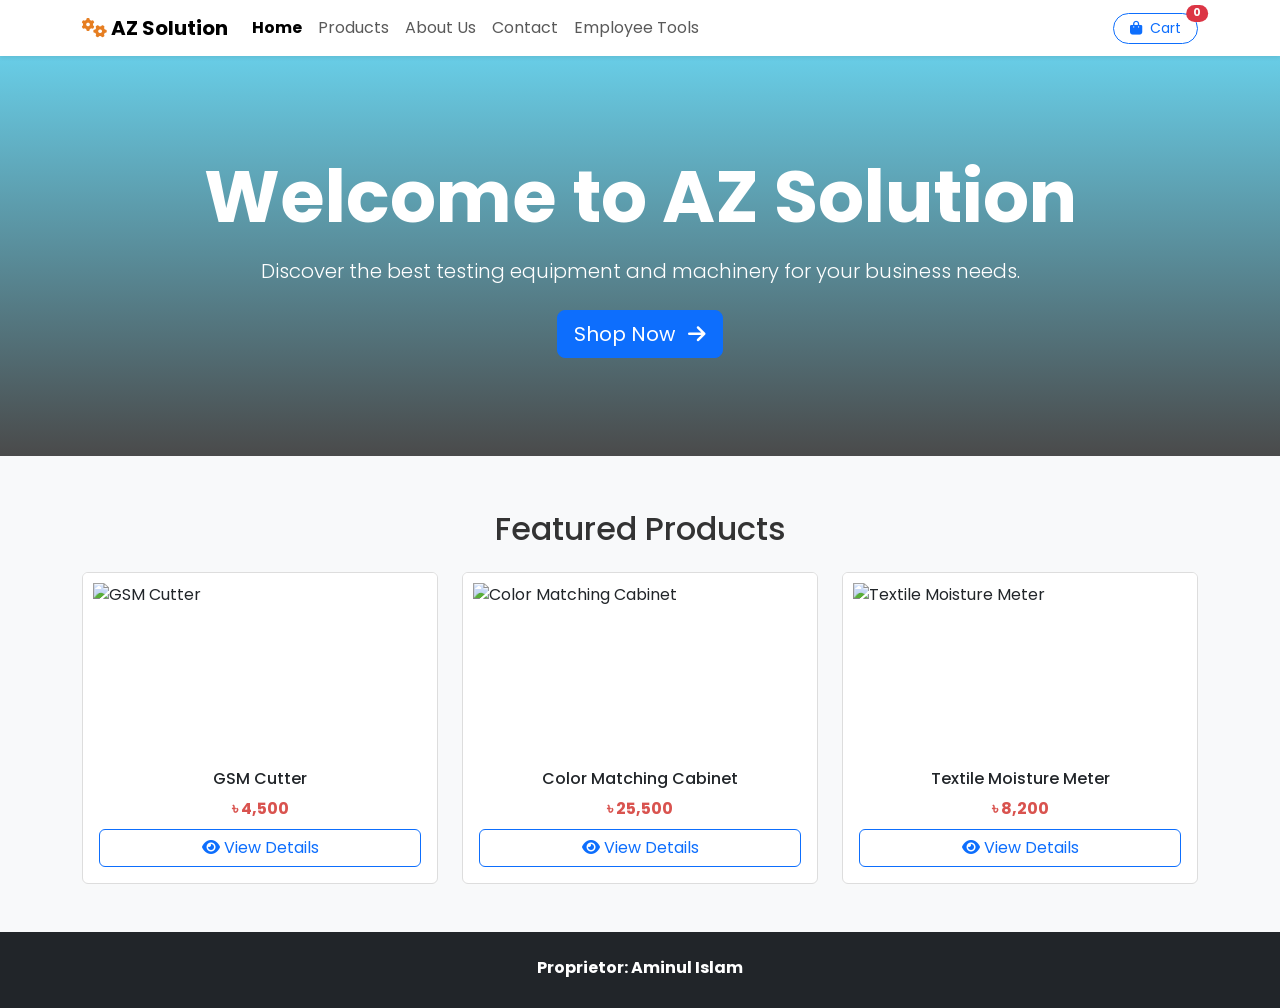
==== index.html @ df35afdf "Add files via upload" ====
<!DOCTYPE html>
<html lang="en">
<head>
    <meta charset="UTF-8">
    <meta name="viewport" content="width=device-width, initial-scale=1.0">
    <title>AZ Solution - Home</title>

    <!-- Bootstrap CSS (ডিজাইন লাইব্রেরি) -->
    <link href="https://cdn.jsdelivr.net/npm/bootstrap@5.3.0/dist/css/bootstrap.min.css" rel="stylesheet">
    <!-- আইকন লাইব্রেরি -->
    <link rel="stylesheet" href="https://cdnjs.cloudflare.com/ajax/libs/font-awesome/6.0.0/css/all.min.css">
    <!-- বাংলা + ইংরেজি ফন্ট -->
    <link href="https://fonts.googleapis.com/css2?family=Noto+Sans+Bengali:wght@400;600&family=Poppins:wght@300;400;500;600&display=swap" rel="stylesheet">
    <!-- আমাদের নিজের CSS -->
    <link rel="stylesheet" href="style.css">
</head>
<body class="d-flex flex-column min-vh-100">

    <!-- ========== Navbar শুরু ========== -->
    <nav class="navbar navbar-expand-lg navbar-light bg-white shadow-sm py-2 sticky-top">
        <div class="container">
            <a class="navbar-brand fs-5 fw-bold" href="index.html">
                <i class="fas fa-cogs" style="color: #e67e22;"></i> AZ Solution
            </a>
            <button class="navbar-toggler border-0" type="button" data-bs-toggle="collapse" data-bs-target="#navbarNav">
                <span class="navbar-toggler-icon"></span>
            </button>
            <div class="collapse navbar-collapse" id="navbarNav">
                <ul class="navbar-nav me-auto">
                    <li class="nav-item"><a class="nav-link active fw-bold" href="index.html">Home</a></li>
                    <li class="nav-item"><a class="nav-link" href="products.html">Products</a></li>
                    <li class="nav-item"><a class="nav-link" href="about.html">About Us</a></li>
                    <li class="nav-item"><a class="nav-link" href="about.html#contact">Contact</a></li>
                    <li class="nav-item"><a class="nav-link" href="Tools.html">Employee Tools</a></li>
                </ul>
                <!-- কার্ট বাটন -->
                <a href="cart.html" class="btn btn-outline-primary btn-sm position-relative rounded-pill px-3">
                    <i class="fas fa-shopping-bag me-1"></i> Cart
                    <span id="cart-count" class="position-absolute top-0 start-100 translate-middle badge rounded-pill bg-danger">0</span>
                </a>
            </div>
        </div>
    </nav>
    <!-- ========== Navbar শেষ ========== -->

    <!-- ========== Hero সেকশন ========== -->
    <div class="hero-section d-flex align-items-center">
        <div class="container text-center text-white">
            <h1 class="display-2 fw-bold mb-3">Welcome to AZ Solution</h1>
            <p class="lead mb-4">Discover the best testing equipment and machinery for your business needs.</p>
            <a href="products.html" class="btn btn-primary btn-lg">
                Shop Now <i class="fas fa-arrow-right ms-2"></i>
            </a>
        </div>
    </div>

    <!-- ========== Featured Products ========== -->
    <div class="container mb-5 flex-grow-1 mt-4">
        <h2 class="text-center mb-4">Featured Products</h2>
        <div class="row row-cols-1 row-cols-md-3 g-4">

            <!-- প্রোডাক্ট ১ -->
            <div class="col">
                <div class="card h-100 product-card">
                    <img src="images/GSM Cutter.avif" class="card-img-top product-img" alt="GSM Cutter">
                    <div class="card-body d-flex flex-column text-center">
                        <h6 class="card-title">GSM Cutter</h6>
                        <div class="mt-auto">
                            <p class="price-tag mb-2">৳ 4,500</p>
                            <!-- View Details বাটন - URL দিয়ে ডাটা পাঠাচ্ছে -->
                            <a href="details.html?name=GSM%20Cutter&price=4500&img=images/GSM%20Cutter.avif&cat=Textile%20Testing&desc=High-quality%20Round%20GSM%20Cutter%20for%20accurate%20measurement%20of%20fabric%20weight." 
                               class="btn btn-outline-primary w-100">
                                <i class="fas fa-eye"></i> View Details
                            </a>
                        </div>
                    </div>
                </div>
            </div>

            <!-- প্রোডাক্ট ২ -->
            <div class="col">
                <div class="card h-100 product-card">
                    <img src="images/Color Matching Cabinet.jpg" class="card-img-top product-img" alt="Color Matching Cabinet">
                    <div class="card-body d-flex flex-column text-center">
                        <h6 class="card-title">Color Matching Cabinet</h6>
                        <div class="mt-auto">
                            <p class="price-tag mb-2">৳ 25,500</p>
                            <a href="details.html?name=Color%20Matching%20Cabinet&price=25500&img=images/Color%20Matching%20Cabinet.jpg&cat=Fabric%20Testing&desc=Standard%20color%20matching%20cabinet%20used%20for%20visual%20evaluation%20of%20color%20differences%20under%20various%20light%20sources." 
                               class="btn btn-outline-primary w-100">
                                <i class="fas fa-eye"></i> View Details
                            </a>
                        </div>
                    </div>
                </div>
            </div>

            <!-- প্রোডাক্ট ৩ -->
            <div class="col">
                <div class="card h-100 product-card">
                    <img src="images/Textile Moisture Meter.jpg" class="card-img-top product-img" alt="Textile Moisture Meter">
                    <div class="card-body d-flex flex-column text-center">
                        <h6 class="card-title">Textile Moisture Meter</h6>
                        <div class="mt-auto">
                            <p class="price-tag mb-2">৳ 8,200</p>
                            <a href="details.html?name=Textile%20Moisture%20Meter&price=8200&img=images/Textile%20Moisture%20Meter.jpg&cat=Yarn%20Testing&desc=Accurate%20moisture%20meter%20designed%20specifically%20for%20the%20textile%20industry." 
                               class="btn btn-outline-primary w-100">
                                <i class="fas fa-eye"></i> View Details
                            </a>
                        </div>
                    </div>
                </div>
            </div>

        </div>
    </div>

    <!-- ========== Footer ========== -->
    <footer class="bg-dark text-center py-4 mt-auto">
        <div class="container text-white">
            <p class="mb-1"><strong>Proprietor: Aminul Islam</strong></p>
        </div>
    </footer>

    <!-- Bootstrap JS (Navbar কাজ করার জন্য লাগে) -->
    <script src="https://cdn.jsdelivr.net/npm/bootstrap@5.3.0/dist/js/bootstrap.bundle.min.js"></script>

    <!-- ========== এই পেজের JavaScript ========== -->
    <script>
        // Note: LocalStorage থেকে কার্টের ডাটা নিয়ে আসা
        // যদি কিছু না থাকে তাহলে খালি অ্যারে [] রাখবে
        let cart = JSON.parse(localStorage.getItem('cart')) || [];

        // Note: Navbar এর কার্ট ব্যাজে সংখ্যা দেখানোর ফাংশন
        function updateCartUI() {
            const cartCountElement = document.getElementById('cart-count');
            if (cartCountElement) {
                let totalItems = 0;
                // প্রতিটা আইটেমের quantity যোগ করা
                for (let i = 0; i < cart.length; i++) {
                    totalItems = totalItems + cart[i].quantity;
                }
                cartCountElement.innerText = totalItems;
            }
        }

        // Note: পেজ লোড হওয়ার সাথে সাথে কার্ট আপডেট করা
        document.addEventListener('DOMContentLoaded', function() {
            updateCartUI();
        });
    </script>
</body>
</html>
---- style.css ----
/* ============================================
   AZ Solution - Simple Stylesheet
   বিগিনারদের জন্য খুব সহজ করে লেখা
   ============================================ */

/* পুরো ওয়েবসাইটের বেসিক স্টাইল */
body {
    background-color: #f8f9fa;          /* হালকা ধূসর ব্যাকগ্রাউন্ড */
    font-family: 'Poppins', Arial, sans-serif;
    color: #333;
    margin: 0;
}

/* বাংলা টেক্সটের জন্য আলাদা ফন্ট */
.bn-text {
    font-family: 'Noto Sans Bengali', sans-serif;
}

/* Navbar এর ব্র্যান্ড নাম */
.navbar-brand {
    font-weight: bold;
}

/* প্রোডাক্ট কার্ডের স্টাইল */
.product-card {
    border: 1px solid #ddd;
    border-radius: 6px;
    background: white;
}

.product-card:hover {
    box-shadow: 0 3px 8px rgba(0,0,0,0.1);   /* মাউস নিলে হালকা শ্যাডো */
}

/* হোম পেজের প্রোডাক্ট ইমেজ */
.product-img {
    height: 180px;
    object-fit: contain;     /* ছবির আকার ঠিক রাখে */
    padding: 10px;
    background: white;
}

/* Products পেজের প্রোডাক্ট ইমেজ */
.product-img-fixed {
    height: 200px;
    width: 100%;
    object-fit: contain;
    padding: 10px;
    background: #f1f1f1;
    border-bottom: 1px solid #eee;
}

/* দামের রং */
.price-tag {
    color: #d9534f;
    font-weight: bold;
}

/* ক্যাটাগরি ফিল্টারে ক্লিক করা যায় */
.category-filter {
    cursor: pointer;
}

.category-filter:hover {
    background-color: #f0f0f0;
}

/* হোম পেজের Hero সেকশন */
.hero-section {
    background: linear-gradient(rgba(8, 176, 218, 0.6), rgba(0, 0, 0, 0.7)), 
                url('images/Hero3.gif') no-repeat center center;
    background-size: cover;
    color: white;
    min-height: 400px;
    padding: 60px 0;
    margin-bottom: 30px;
}

/* About পেজের হেডার */
.about-hero {
    background-color: #f1f3f5;
    padding: 30px 0;
    border-bottom: 1px solid #ddd;
}

.section-title {
    font-weight: 600;
    color: #2c3e50;
    text-align: center;
    margin-bottom: 20px;
}

.content-text {
    line-height: 1.7;
    color: #555;
    text-align: center;
}

.feature-box {
    background: white;
    padding: 20px;
    border: 1px solid #eee;
    border-radius: 8px;
}

.feature-list {
    list-style: none;
    padding-left: 0;
}

.feature-list li {
    margin-bottom: 12px;
}

/* Contact বক্স */
.contact-box {
    background: white;
    border-radius: 8px;
    padding: 25px;
    border: 1px solid #eee;
}

.contact-item {
    display: flex;
    align-items: center;
    margin-bottom: 15px;
}

.contact-icon {
    width: 40px;
    height: 40px;
    background-color: #e8f4f8;
    color: #2c3e50;
    border-radius: 50%;
    display: flex;
    align-items: center;
    justify-content: center;
    margin-right: 12px;
}

/* Tools পেজ */
.tools-hero {
    background-color: #f1f3f5;
    padding: 25px 0;
    border-bottom: 1px solid #ddd;
    margin-bottom: 25px;
}

.iframe-container {
    background: white;
    border: 1px solid #ddd;
    border-radius: 8px;
    overflow: hidden;
}

.iframe-container iframe {
    width: 100%;
    height: 140vh;
    border: none;
}

.tool-title {
    background-color: #2c3e50;
    color: white;
    padding: 12px 20px;
    margin: 0;
    font-size: 1.1rem;
    display: flex;
    align-items: center;
    justify-content: space-between;
}

.login-box {
    background: white;
    border-radius: 8px;
    padding: 30px 25px;
    border: 1px solid #ddd;
    max-width: 380px;
    margin: 0 auto;
}

/* Footer */
footer {
    background-color: #212529;
    color: white;
}
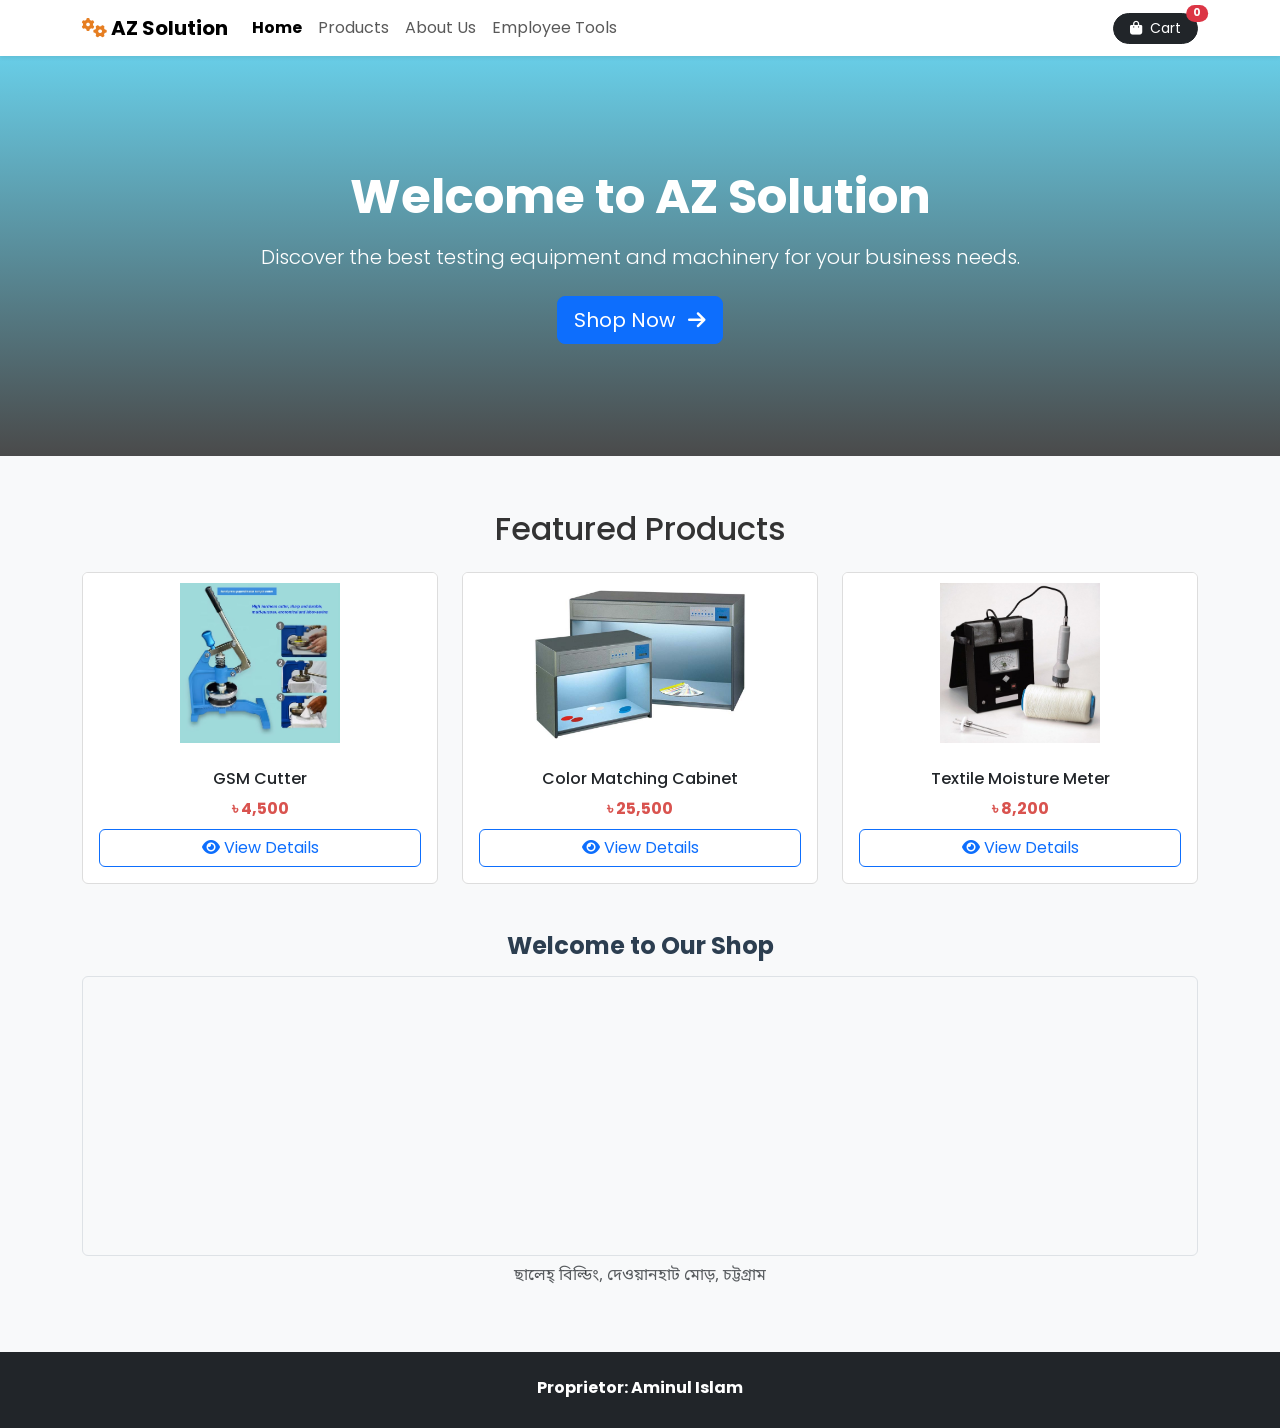
==== commit 0e533ed1: "Translate comments from Bengali to English" ====
--- a/index.html
+++ b/index.html
@@ -5,18 +5,18 @@
     <meta name="viewport" content="width=device-width, initial-scale=1.0">
     <title>AZ Solution - Home</title>
 
-    <!-- Bootstrap CSS (ডিজাইন লাইব্রেরি) -->
+    <!-- Bootstrap CSS -->
     <link href="https://cdn.jsdelivr.net/npm/bootstrap@5.3.0/dist/css/bootstrap.min.css" rel="stylesheet">
-    <!-- আইকন লাইব্রেরি -->
+    <!-- Icon Library -->
     <link rel="stylesheet" href="https://cdnjs.cloudflare.com/ajax/libs/font-awesome/6.0.0/css/all.min.css">
-    <!-- বাংলা + ইংরেজি ফন্ট -->
+    <!-- Fonts -->
     <link href="https://fonts.googleapis.com/css2?family=Noto+Sans+Bengali:wght@400;600&family=Poppins:wght@300;400;500;600&display=swap" rel="stylesheet">
-    <!-- আমাদের নিজের CSS -->
+    <!-- External CSS -->
     <link rel="stylesheet" href="style.css">
 </head>
 <body class="d-flex flex-column min-vh-100">
 
-    <!-- ========== Navbar শুরু ========== -->
+    <!-- ========== Navbar ========== -->
     <nav class="navbar navbar-expand-lg navbar-light bg-white shadow-sm py-2 sticky-top">
         <div class="container">
             <a class="navbar-brand fs-5 fw-bold" href="index.html">
@@ -30,23 +30,21 @@
                     <li class="nav-item"><a class="nav-link active fw-bold" href="index.html">Home</a></li>
                     <li class="nav-item"><a class="nav-link" href="products.html">Products</a></li>
                     <li class="nav-item"><a class="nav-link" href="about.html">About Us</a></li>
-                    <li class="nav-item"><a class="nav-link" href="about.html#contact">Contact</a></li>
                     <li class="nav-item"><a class="nav-link" href="Tools.html">Employee Tools</a></li>
                 </ul>
-                <!-- কার্ট বাটন -->
-                <a href="cart.html" class="btn btn-outline-primary btn-sm position-relative rounded-pill px-3">
+                <!-- Cart Button -->
+                <a href="cart.html" class="btn btn-dark btn-sm position-relative rounded-pill px-3">
                     <i class="fas fa-shopping-bag me-1"></i> Cart
                     <span id="cart-count" class="position-absolute top-0 start-100 translate-middle badge rounded-pill bg-danger">0</span>
                 </a>
             </div>
         </div>
     </nav>
-    <!-- ========== Navbar শেষ ========== -->
 
-    <!-- ========== Hero সেকশন ========== -->
+    <!-- ========== Hero Section ========== -->
     <div class="hero-section d-flex align-items-center">
         <div class="container text-center text-white">
-            <h1 class="display-2 fw-bold mb-3">Welcome to AZ Solution</h1>
+            <h1 class="display-5 fw-bold mb-3">Welcome to AZ Solution</h1>
             <p class="lead mb-4">Discover the best testing equipment and machinery for your business needs.</p>
             <a href="products.html" class="btn btn-primary btn-lg">
                 Shop Now <i class="fas fa-arrow-right ms-2"></i>
@@ -59,7 +57,7 @@
         <h2 class="text-center mb-4">Featured Products</h2>
         <div class="row row-cols-1 row-cols-md-3 g-4">
 
-            <!-- প্রোডাক্ট ১ -->
+            <!-- Product 1 -->
             <div class="col">
                 <div class="card h-100 product-card">
                     <img src="images/GSM Cutter.avif" class="card-img-top product-img" alt="GSM Cutter">
@@ -67,7 +65,6 @@
                         <h6 class="card-title">GSM Cutter</h6>
                         <div class="mt-auto">
                             <p class="price-tag mb-2">৳ 4,500</p>
-                            <!-- View Details বাটন - URL দিয়ে ডাটা পাঠাচ্ছে -->
                             <a href="details.html?name=GSM%20Cutter&price=4500&img=images/GSM%20Cutter.avif&cat=Textile%20Testing&desc=High-quality%20Round%20GSM%20Cutter%20for%20accurate%20measurement%20of%20fabric%20weight." 
                                class="btn btn-outline-primary w-100">
                                 <i class="fas fa-eye"></i> View Details
@@ -77,7 +74,7 @@
                 </div>
             </div>
 
-            <!-- প্রোডাক্ট ২ -->
+            <!-- Product 2 -->
             <div class="col">
                 <div class="card h-100 product-card">
                     <img src="images/Color Matching Cabinet.jpg" class="card-img-top product-img" alt="Color Matching Cabinet">
@@ -94,7 +91,7 @@
                 </div>
             </div>
 
-            <!-- প্রোডাক্ট ৩ -->
+            <!-- Product 3 -->
             <div class="col">
                 <div class="card h-100 product-card">
                     <img src="images/Textile Moisture Meter.jpg" class="card-img-top product-img" alt="Textile Moisture Meter">
@@ -114,6 +111,27 @@
         </div>
     </div>
 
+    <!-- ========== Location Map ========== -->
+    <div class="container mb-5">
+        <h4 class="text-center mb-3 fw-bold" style="color: #2c3e50;">Welcome to Our Shop</h4>
+        
+        <div class="rounded overflow-hidden border" style="height: 280px;">
+            <!-- এখানে তোমার আসল Google Maps Embed কোড বসাবে -->
+            <iframe 
+                src="https://www.google.com/maps/embed?pb=!1m18!1m12!1m3!1d3690.123456789!2d91.8123!3d22.3412!2m3!1f0!2f0!3f0!3m2!1i1024!2i768!4f13.1!3m3!1m2!1s0x0%3A0x0!2zMjLCsDIwJzI4LjMiTiA5McKwNDgnNDQuMyJF!5e0!3m2!1sen!2sbd!4v1234567890"
+                width="100%" 
+                height="100%" 
+                style="border:0;" 
+                allowfullscreen="" 
+                loading="lazy">
+            </iframe>
+        </div>
+
+        <p class="text-center mt-2 text-muted bn-text">
+            ছালেহ্ বিল্ডিং, দেওয়ানহাট মোড়, চট্টগ্রাম
+        </p>
+    </div>
+
     <!-- ========== Footer ========== -->
     <footer class="bg-dark text-center py-4 mt-auto">
         <div class="container text-white">
@@ -121,21 +139,19 @@
         </div>
     </footer>
 
-    <!-- Bootstrap JS (Navbar কাজ করার জন্য লাগে) -->
+    <!-- Bootstrap JS -->
     <script src="https://cdn.jsdelivr.net/npm/bootstrap@5.3.0/dist/js/bootstrap.bundle.min.js"></script>
 
-    <!-- ========== এই পেজের JavaScript ========== -->
+    <!-- ========== JavaScript ========== -->
     <script>
-        // Note: LocalStorage থেকে কার্টের ডাটা নিয়ে আসা
-        // যদি কিছু না থাকে তাহলে খালি অ্যারে [] রাখবে
+        // LocalStorage থেকে কার্ট লোড
         let cart = JSON.parse(localStorage.getItem('cart')) || [];
 
-        // Note: Navbar এর কার্ট ব্যাজে সংখ্যা দেখানোর ফাংশন
+        // কার্টের সংখ্যা Navbar এ দেখানো
         function updateCartUI() {
             const cartCountElement = document.getElementById('cart-count');
             if (cartCountElement) {
                 let totalItems = 0;
-                // প্রতিটা আইটেমের quantity যোগ করা
                 for (let i = 0; i < cart.length; i++) {
                     totalItems = totalItems + cart[i].quantity;
                 }
@@ -143,10 +159,10 @@
             }
         }
 
-        // Note: পেজ লোড হওয়ার সাথে সাথে কার্ট আপডেট করা
+        // পেজ লোড হলে কার্ট আপডেট করো
         document.addEventListener('DOMContentLoaded', function() {
             updateCartUI();
         });
     </script>
 </body>
-</html>+</html>
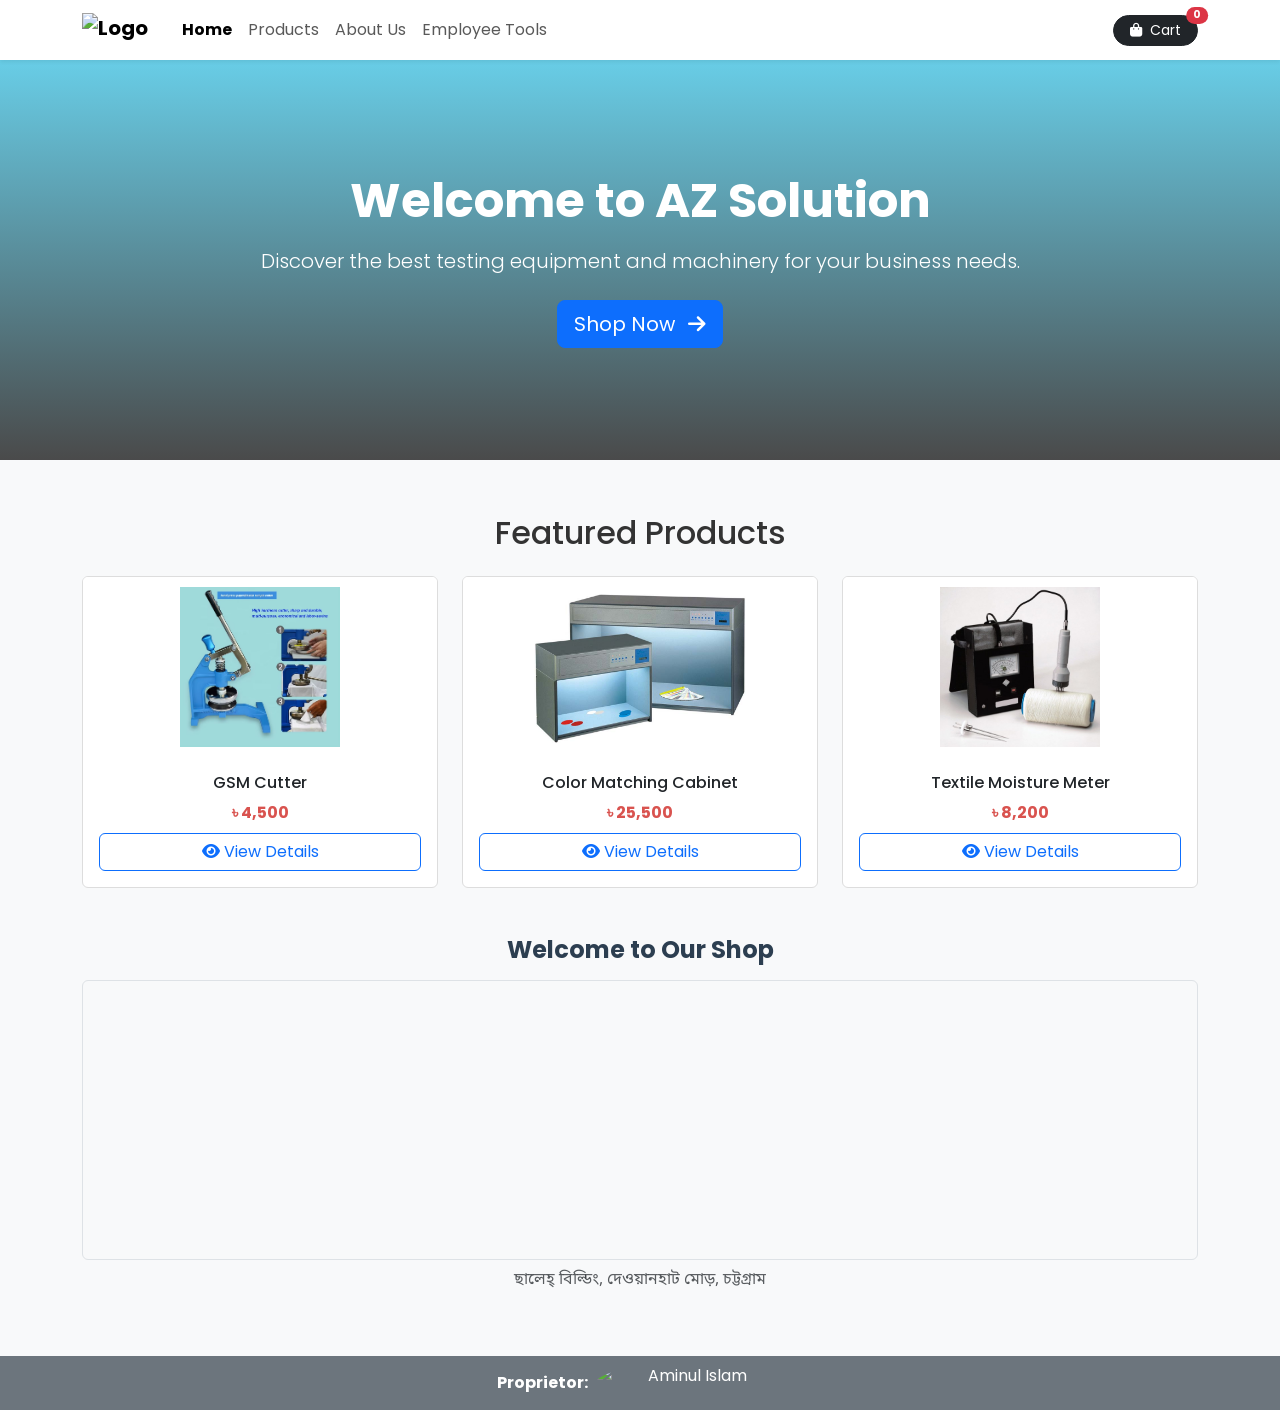
==== commit e02c74e3: "Enhance navbar with logo and update footer design Updated the navbar to include a logo image and mod" ====
--- a/index.html
+++ b/index.html
@@ -19,9 +19,9 @@
     <!-- ========== Navbar ========== -->
     <nav class="navbar navbar-expand-lg navbar-light bg-white shadow-sm py-2 sticky-top">
         <div class="container">
-            <a class="navbar-brand fs-5 fw-bold" href="index.html">
-                <i class="fas fa-cogs" style="color: #e67e22;"></i> AZ Solution
-            </a>
+        <a class="navbar-brand fs-5 fw-bold d-flex align-items-center" href="index.html">
+            <img src="images/logo1.png" alt="Logo" style="height: 34px; margin-right: 10px;">
+        </a>
             <button class="navbar-toggler border-0" type="button" data-bs-toggle="collapse" data-bs-target="#navbarNav">
                 <span class="navbar-toggler-icon"></span>
             </button>
@@ -132,12 +132,16 @@
         </p>
     </div>
 
-    <!-- ========== Footer ========== -->
-    <footer class="bg-dark text-center py-4 mt-auto">
-        <div class="container text-white">
-            <p class="mb-1"><strong>Proprietor: Aminul Islam</strong></p>
+    <footer class="bg-secondary text-center py-2 mt-auto">
+    <div class="container text-white">
+        <div class="d-flex justify-content-center align-items-center gap-2">
+            <strong>Proprietor:</strong>
+            <img src="images/amin.gif" 
+                 alt="Aminul Islam" 
+                 style="height: 38px; width: 188px; object-fit: cover; border-radius: 50%;">
         </div>
-    </footer>
+    </div>
+</footer>
 
     <!-- Bootstrap JS -->
     <script src="https://cdn.jsdelivr.net/npm/bootstrap@5.3.0/dist/js/bootstrap.bundle.min.js"></script>
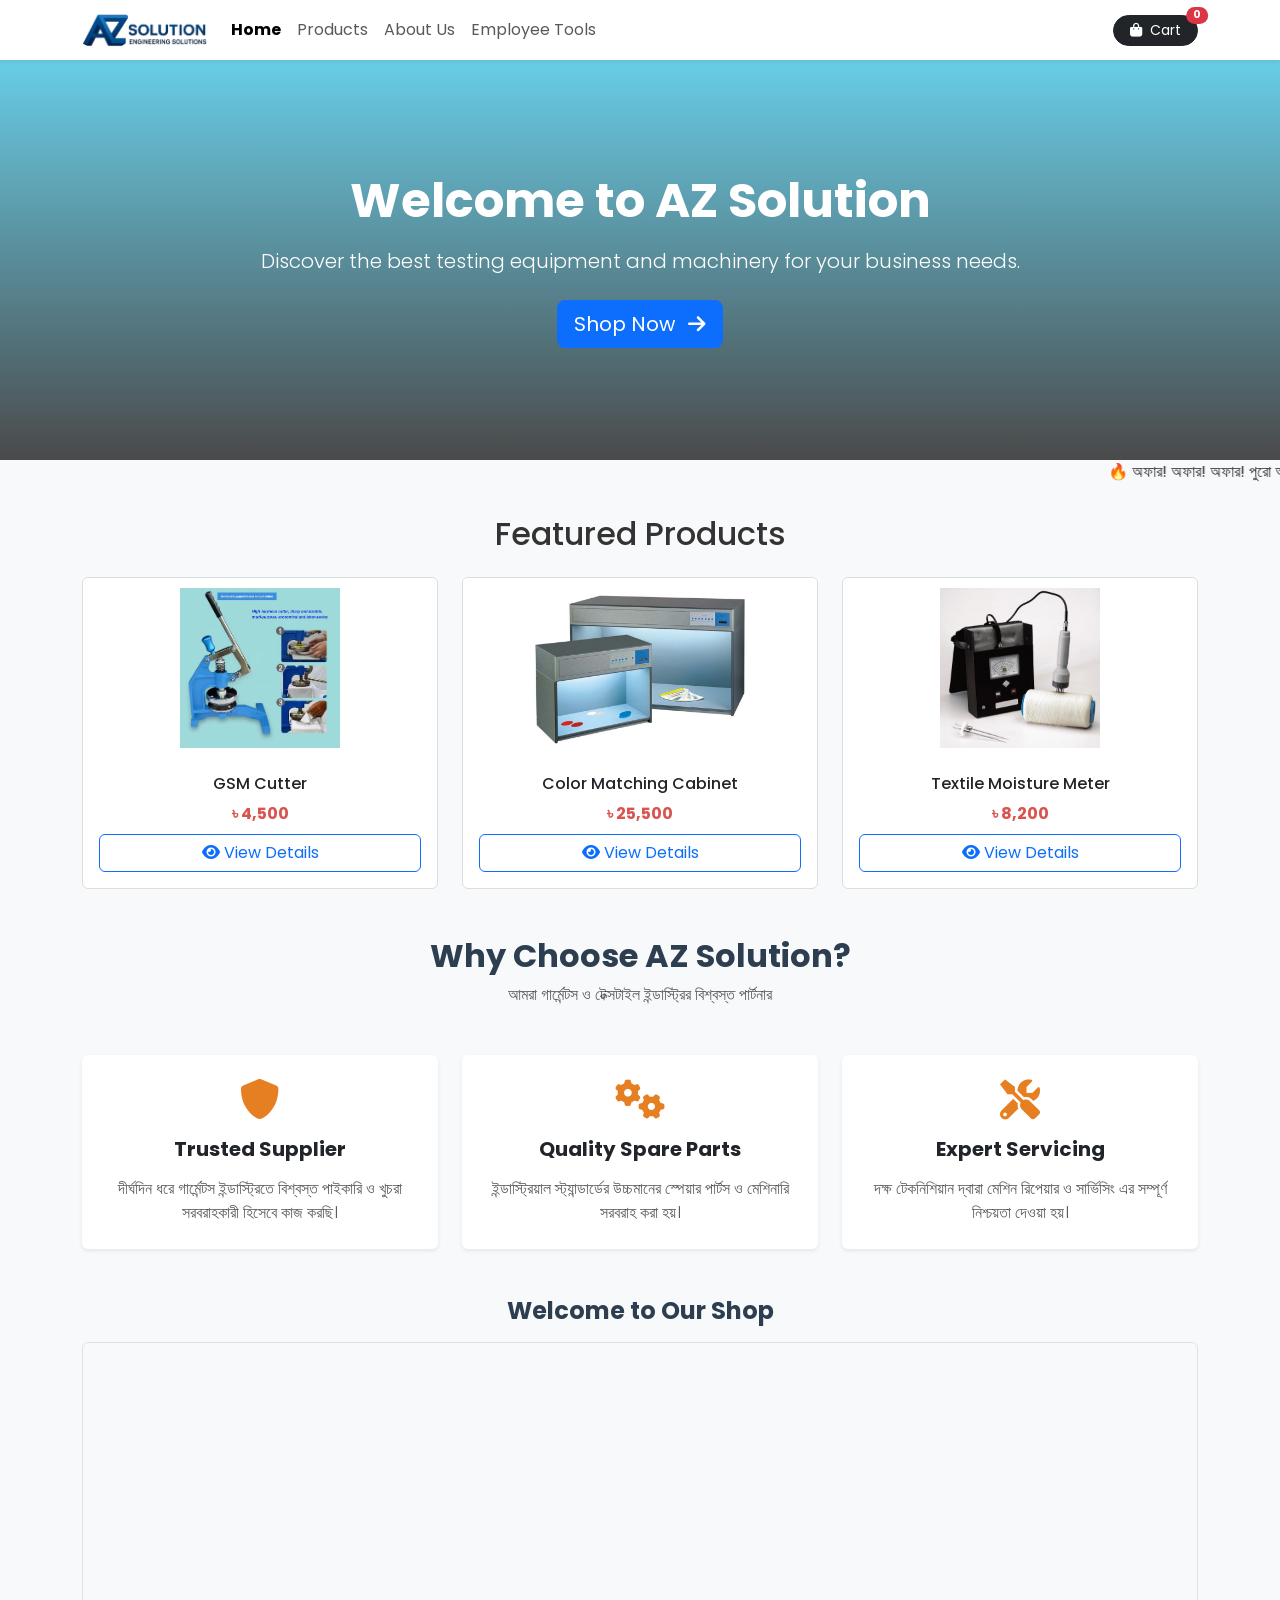
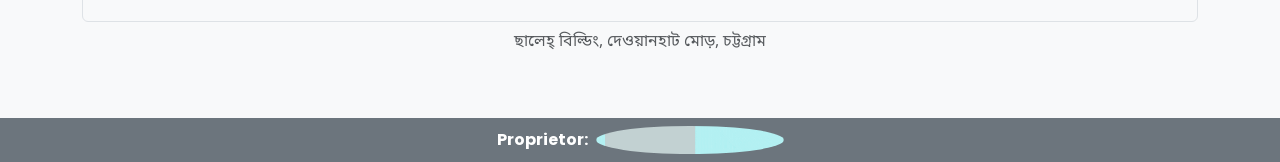
==== commit 760245da: "Update index.html" ====
--- a/index.html
+++ b/index.html
@@ -19,9 +19,9 @@
     <!-- ========== Navbar ========== -->
     <nav class="navbar navbar-expand-lg navbar-light bg-white shadow-sm py-2 sticky-top">
         <div class="container">
-        <a class="navbar-brand fs-5 fw-bold d-flex align-items-center" href="index.html">
-            <img src="images/logo1.png" alt="Logo" style="height: 34px; margin-right: 10px;">
-        </a>
+            <a class="navbar-brand d-flex align-items-center" href="index.html">
+                <img src="images/logo1.png" alt="Logo" style="height: 34px;">
+            </a>
             <button class="navbar-toggler border-0" type="button" data-bs-toggle="collapse" data-bs-target="#navbarNav">
                 <span class="navbar-toggler-icon"></span>
             </button>
@@ -42,15 +42,23 @@
     </nav>
 
     <!-- ========== Hero Section ========== -->
-    <div class="hero-section d-flex align-items-center">
-        <div class="container text-center text-white">
-            <h1 class="display-5 fw-bold mb-3">Welcome to AZ Solution</h1>
-            <p class="lead mb-4">Discover the best testing equipment and machinery for your business needs.</p>
-            <a href="products.html" class="btn btn-primary btn-lg">
-                Shop Now <i class="fas fa-arrow-right ms-2"></i>
-            </a>
-        </div>
-    </div>
+<div class="hero-section d-flex align-items-center mb-0">
+    <div class="container text-center text-white">
+        <h1 class="display-5 fw-bold mb-3">Welcome to AZ Solution</h1>
+        <p class="lead mb-4">Discover the best testing equipment and machinery for your business needs.</p>
+        <a href="products.html" class="btn btn-primary btn-lg">
+            Shop Now <i class="fas fa-arrow-right ms-2"></i>
+        </a>
+    </div>
+</div>
+
+<!-- ========== Scrolling Marquee Banner ========== -->
+<div class="marquee-banner">
+    <marquee behavior="scroll" direction="left" scrollamount="12" onmouseover="this.stop();" onmouseout="this.start();">
+        🔥 অফার! অফার! অফার! পুরো আগস্ট মাস জুড়ে বিশাল ধামাকা স্টক ক্লিয়ারেন্স সেল অফার! চট্টগ্রামে এই প্রথম সকল ইম্পোর্টেড গার্মেন্টস স্পেয়ার পার্টস ও টেস্টিং ইকুইপমেন্টে ১০% থেকে ৩০% পর্যন্ত বিশাল মূল্য ছাড়! ফ্রি ডেলিভারি চট্টগ্রাম সিটির ভেতরে | বিস্তারিত জানতে বা অর্ডার করতে কল করুন: 01844-829777 🔥
+        🔥 অফার! অফার! অফার! পুরো আগস্ট মাস জুড়ে বিশাল ধামাকা স্টক ক্লিয়ারেন্স সেল অফার! চট্টগ্রামে এই প্রথম সকল ইম্পোর্টেড গার্মেন্টস স্পেয়ার পার্টস ও টেস্টিং ইকুইপমেন্টে ১০% থেকে ৩০% পর্যন্ত বিশাল মূল্য ছাড়! ফ্রি ডেলিভারি চট্টগ্রাম সিটির ভেতরে | বিস্তারিত জানতে বা অর্ডার করতে কল করুন: 01844-829777 🔥
+    </marquee>
+</div>
 
     <!-- ========== Featured Products ========== -->
     <div class="container mb-5 flex-grow-1 mt-4">
@@ -111,12 +119,60 @@
         </div>
     </div>
 
+    <!-- ========== Why Choose AZ Solution ========== -->
+    <div class="container mb-5">
+        <h2 class="text-center mb-2 fw-bold" style="color: #2c3e50;">Why Choose AZ Solution?</h2>
+        <p class="text-center text-muted mb-5">আমরা গার্মেন্টস ও টেক্সটাইল ইন্ডাস্ট্রির বিশ্বস্ত পার্টনার</p>
+
+        <div class="row g-4">
+
+            <!-- Feature 1 -->
+            <div class="col-md-4">
+                <div class="card h-100 border-0 shadow-sm text-center p-4">
+                    <div class="mb-3">
+                        <i class="fas fa-shield-alt" style="font-size: 2.5rem; color: #e67e22;"></i>
+                    </div>
+                    <h5 class="fw-bold mb-3">Trusted Supplier</h5>
+                    <p class="text-muted mb-0">
+                        দীর্ঘদিন ধরে গার্মেন্টস ইন্ডাস্ট্রিতে বিশ্বস্ত পাইকারি ও খুচরা সরবরাহকারী হিসেবে কাজ করছি।
+                    </p>
+                </div>
+            </div>
+
+            <!-- Feature 2 -->
+            <div class="col-md-4">
+                <div class="card h-100 border-0 shadow-sm text-center p-4">
+                    <div class="mb-3">
+                        <i class="fas fa-cogs" style="font-size: 2.5rem; color: #e67e22;"></i>
+                    </div>
+                    <h5 class="fw-bold mb-3">Quality Spare Parts</h5>
+                    <p class="text-muted mb-0">
+                        ইন্ডাস্ট্রিয়াল স্ট্যান্ডার্ডের উচ্চমানের স্পেয়ার পার্টস ও মেশিনারি সরবরাহ করা হয়।
+                    </p>
+                </div>
+            </div>
+
+            <!-- Feature 3 -->
+            <div class="col-md-4">
+                <div class="card h-100 border-0 shadow-sm text-center p-4">
+                    <div class="mb-3">
+                        <i class="fas fa-tools" style="font-size: 2.5rem; color: #e67e22;"></i>
+                    </div>
+                    <h5 class="fw-bold mb-3">Expert Servicing</h5>
+                    <p class="text-muted mb-0">
+                        দক্ষ টেকনিশিয়ান দ্বারা মেশিন রিপেয়ার ও সার্ভিসিং এর সম্পূর্ণ নিশ্চয়তা দেওয়া হয়।
+                    </p>
+                </div>
+            </div>
+
+        </div>
+    </div>
+
     <!-- ========== Location Map ========== -->
     <div class="container mb-5">
         <h4 class="text-center mb-3 fw-bold" style="color: #2c3e50;">Welcome to Our Shop</h4>
         
         <div class="rounded overflow-hidden border" style="height: 280px;">
-            <!-- এখানে তোমার আসল Google Maps Embed কোড বসাবে -->
             <iframe 
                 src="https://www.google.com/maps/embed?pb=!1m18!1m12!1m3!1d3690.123456789!2d91.8123!3d22.3412!2m3!1f0!2f0!3f0!3m2!1i1024!2i768!4f13.1!3m3!1m2!1s0x0%3A0x0!2zMjLCsDIwJzI4LjMiTiA5McKwNDgnNDQuMyJF!5e0!3m2!1sen!2sbd!4v1234567890"
                 width="100%" 
@@ -132,13 +188,14 @@
         </p>
     </div>
 
+    <!-- ========== Footer ========== -->
     <footer class="bg-secondary text-center py-2 mt-auto">
     <div class="container text-white">
         <div class="d-flex justify-content-center align-items-center gap-2">
             <strong>Proprietor:</strong>
             <img src="images/amin.gif" 
                  alt="Aminul Islam" 
-                 style="height: 38px; width: 188px; object-fit: cover; border-radius: 50%;">
+                 style="height: 28px; width: 188px; object-fit: cover; border-radius: 50%;">
         </div>
     </div>
 </footer>
@@ -148,10 +205,8 @@
 
     <!-- ========== JavaScript ========== -->
     <script>
-        // LocalStorage থেকে কার্ট লোড
         let cart = JSON.parse(localStorage.getItem('cart')) || [];
 
-        // কার্টের সংখ্যা Navbar এ দেখানো
         function updateCartUI() {
             const cartCountElement = document.getElementById('cart-count');
             if (cartCountElement) {
@@ -163,7 +218,6 @@
             }
         }
 
-        // পেজ লোড হলে কার্ট আপডেট করো
         document.addEventListener('DOMContentLoaded', function() {
             updateCartUI();
         });
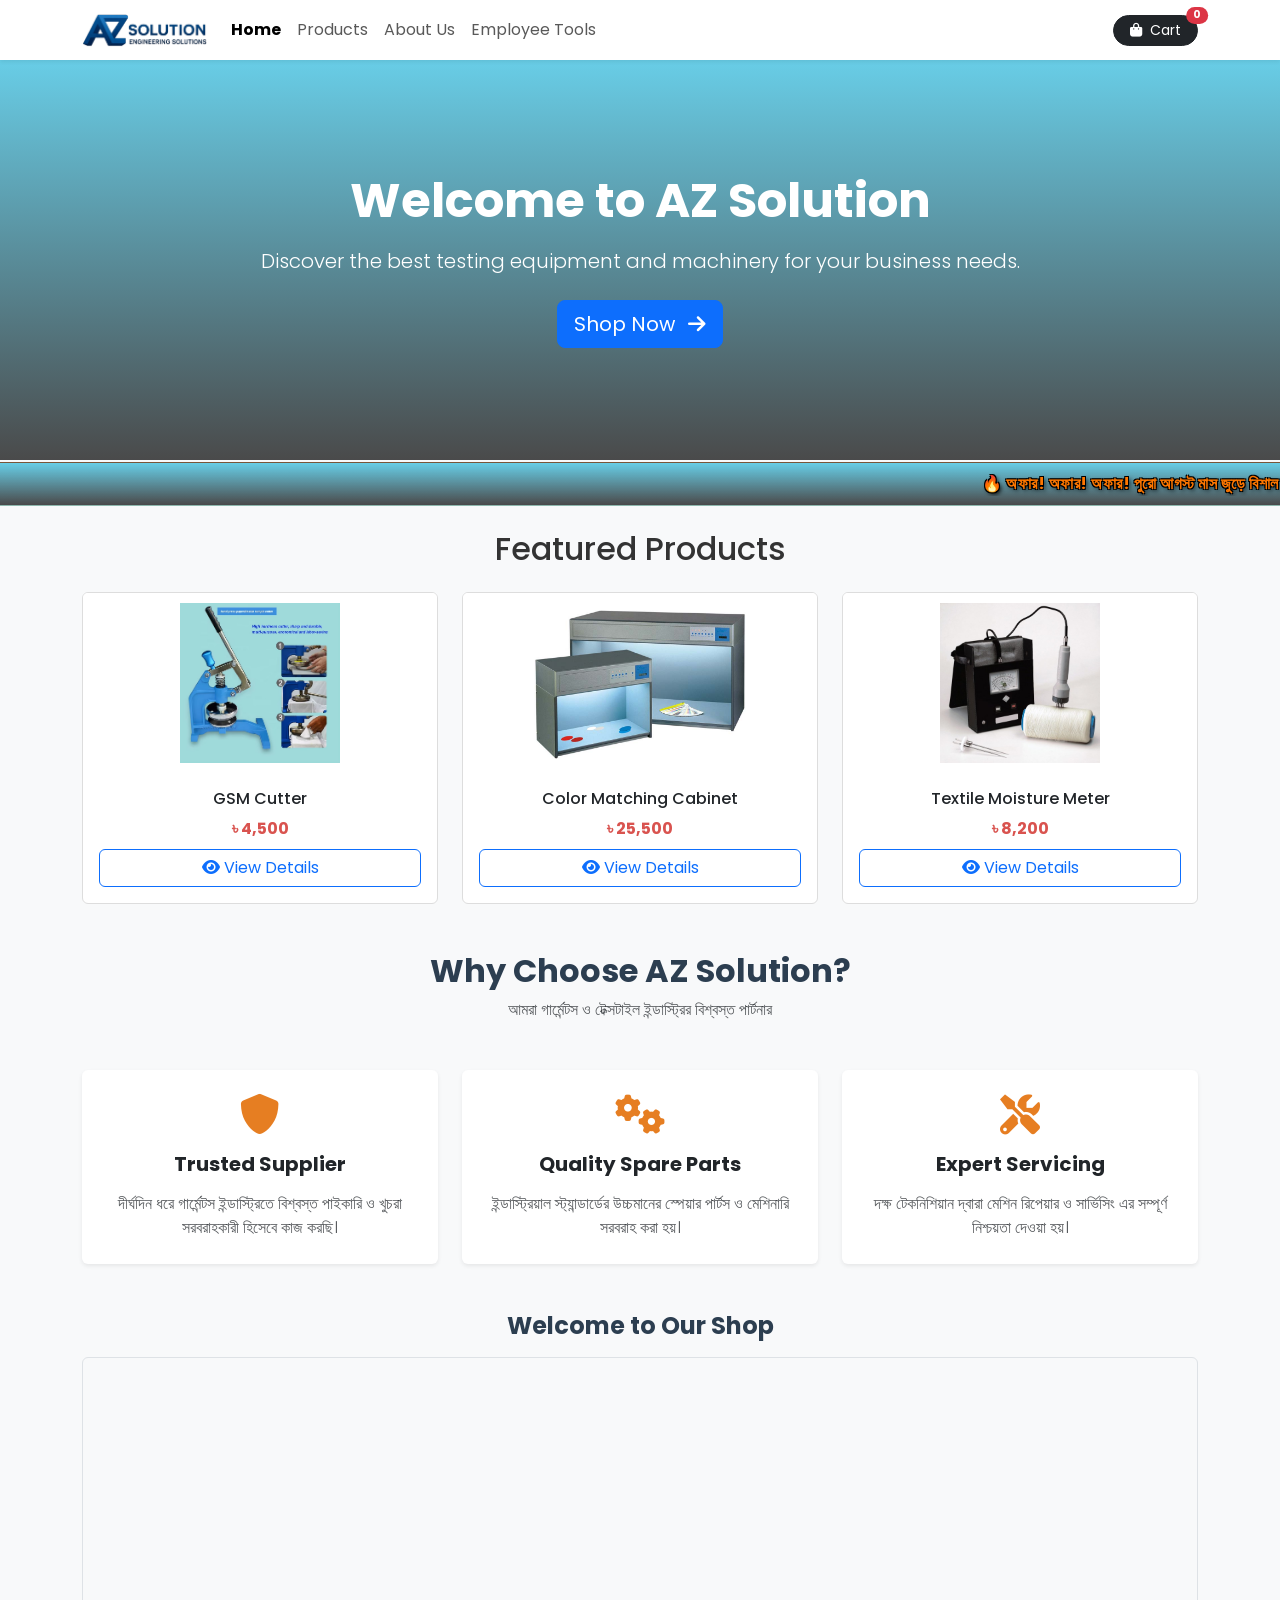
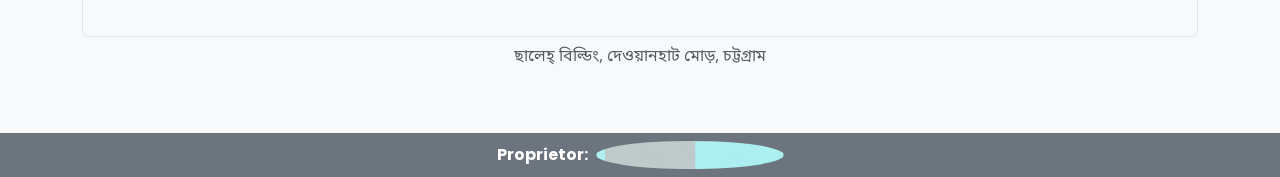
==== commit 0ec201eb: "Update marquee speed and footer image link" ====
--- a/index.html
+++ b/index.html
@@ -54,7 +54,7 @@
 
 <!-- ========== Scrolling Marquee Banner ========== -->
 <div class="marquee-banner">
-    <marquee behavior="scroll" direction="left" scrollamount="12" onmouseover="this.stop();" onmouseout="this.start();">
+    <marquee behavior="scroll" direction="left" scrollamount="20" onmouseover="this.stop();" onmouseout="this.start();">
         🔥 অফার! অফার! অফার! পুরো আগস্ট মাস জুড়ে বিশাল ধামাকা স্টক ক্লিয়ারেন্স সেল অফার! চট্টগ্রামে এই প্রথম সকল ইম্পোর্টেড গার্মেন্টস স্পেয়ার পার্টস ও টেস্টিং ইকুইপমেন্টে ১০% থেকে ৩০% পর্যন্ত বিশাল মূল্য ছাড়! ফ্রি ডেলিভারি চট্টগ্রাম সিটির ভেতরে | বিস্তারিত জানতে বা অর্ডার করতে কল করুন: 01844-829777 🔥
         🔥 অফার! অফার! অফার! পুরো আগস্ট মাস জুড়ে বিশাল ধামাকা স্টক ক্লিয়ারেন্স সেল অফার! চট্টগ্রামে এই প্রথম সকল ইম্পোর্টেড গার্মেন্টস স্পেয়ার পার্টস ও টেস্টিং ইকুইপমেন্টে ১০% থেকে ৩০% পর্যন্ত বিশাল মূল্য ছাড়! ফ্রি ডেলিভারি চট্টগ্রাম সিটির ভেতরে | বিস্তারিত জানতে বা অর্ডার করতে কল করুন: 01844-829777 🔥
     </marquee>
@@ -193,9 +193,9 @@
     <div class="container text-white">
         <div class="d-flex justify-content-center align-items-center gap-2">
             <strong>Proprietor:</strong>
-            <img src="images/amin.gif" 
+            <a href="https://sites.google.com/view/amin10k/"><img src="images/amin.gif" 
                  alt="Aminul Islam" 
-                 style="height: 28px; width: 188px; object-fit: cover; border-radius: 50%;">
+                 style="height: 28px; width: 188px; object-fit: cover; border-radius: 50%;"></a>
         </div>
     </div>
 </footer>
--- a/style.css
+++ b/style.css
@@ -76,6 +76,31 @@
     margin-bottom: 30px;
 }
 
+/* Scrolling Banner Style */
+.marquee-banner {
+    margin-top: 2px;
+    background: linear-gradient(rgba(8, 176, 218, 0.6), rgba(0, 0, 0, 0.7)); /* হিরো সেকশনের সাথে মানানসই ডার্ক টিল/ব্ল্যাক টোন */
+    color: #ff7700; /* উজ্জ্বল প্রফেশনাল কমলা কালার */
+    font-size: 1rem;
+    font-weight: 700;
+    letter-spacing: 0.5px;
+    height: 44px;
+    display: flex;
+    align-items: center;
+    border-top: 1px solid rgba(255, 119, 0, 0.25); /* হালকা অরেঞ্জ বর্ডার টিউন */
+    border-bottom: 1px solid rgba(255, 119, 0, 0.25);
+}
+
+/* Sharp 3D Text Stroke Effect */
+.marquee-banner marquee {
+    text-shadow: 
+        1px 1px 0px #000, 
+        -1px -1px 0px #000, 
+        1px -1px 0px #000, 
+        -1px 1px 0px #000,
+        2px 2px 4px rgba(0, 0, 0, 0.9); /* ৪ পাশে শার্প বর্ডার যা কমলাকে স্পষ্ট ফুটিয়ে তুলবে */
+}
+
 /* About পেজের হেডার */
 .about-hero {
     background-color: #f1f3f5;
@@ -183,4 +208,4 @@
 footer {
     background-color: #212529;
     color: white;
-}+}
